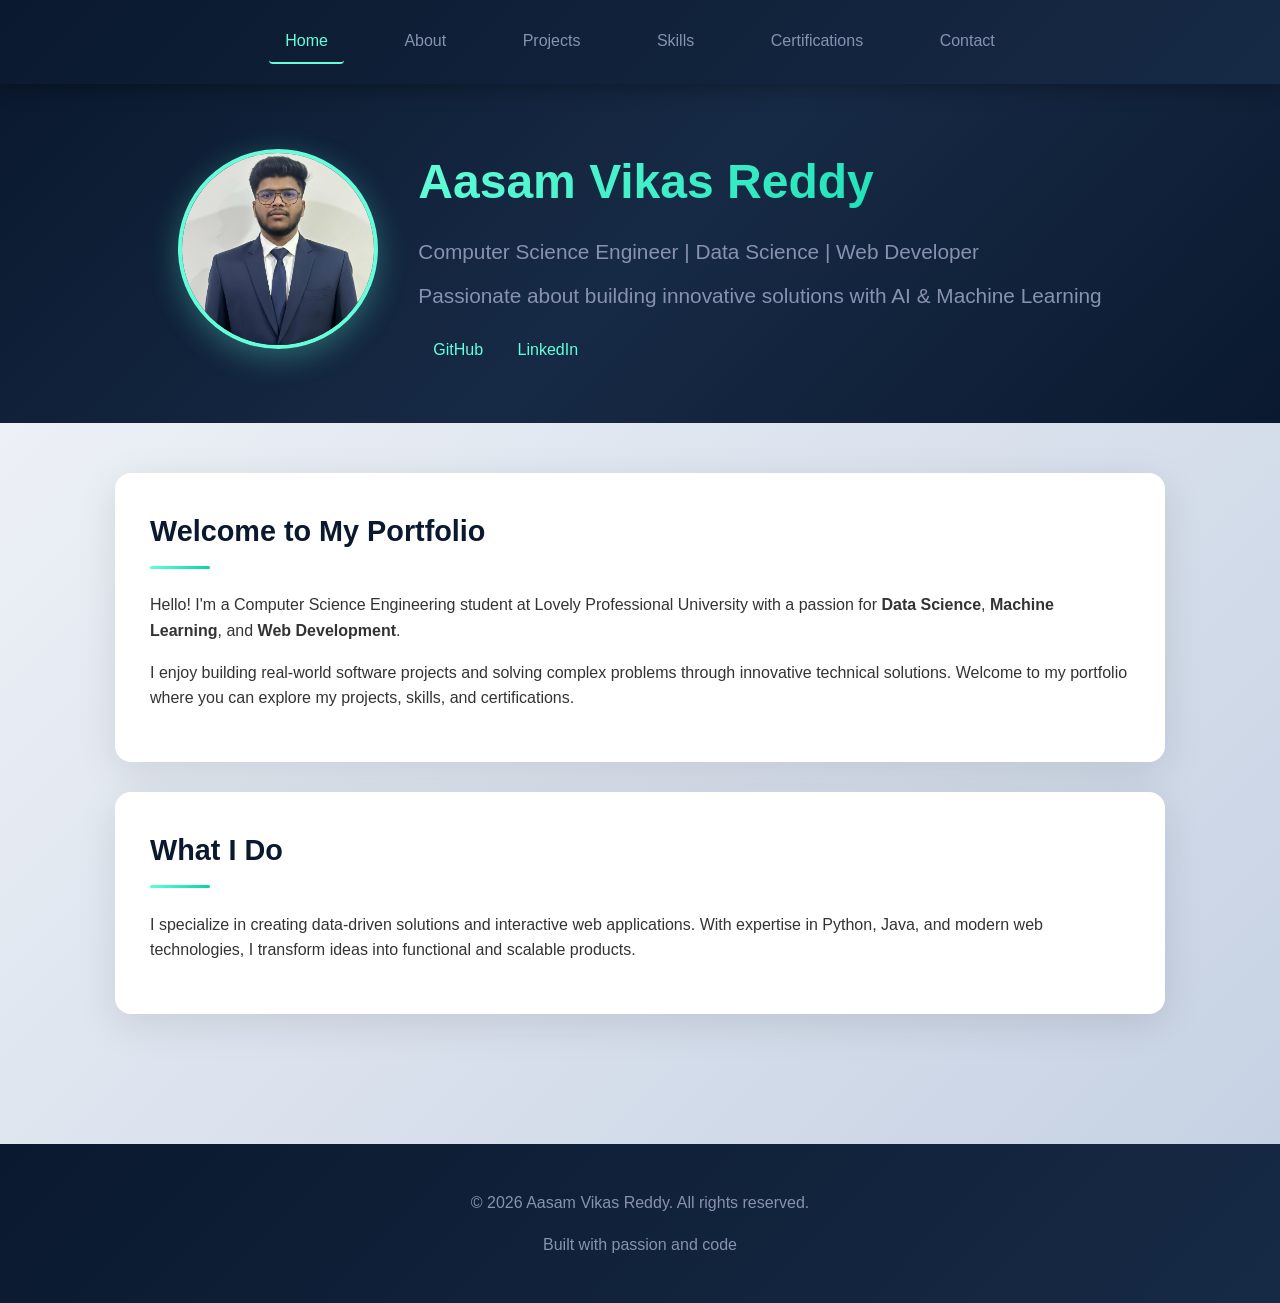
==== index.html @ f4095da7 "Add files via upload" ====
<!DOCTYPE html>
<html lang="en">
<head>
    <meta charset="UTF-8">
    <meta name="viewport" content="width=device-width, initial-scale=1.0">
    <meta name="description" content="Aasam Vikas Reddy - Computer Science Engineer specializing in Data Science, Machine Learning, and Web Development. View my portfolio and projects.">
    <title>Aasam Vikas Reddy | Computer Science Engineer</title>
    <link rel="stylesheet" href="css/style.css">
</head>

<body>

<nav>
    <a href="index.html" class="active">Home</a>
    <a href="about.html">About</a>
    <a href="projects.html">Projects</a>
    <a href="skills.html">Skills</a>
    <a href="certifications.html">Certifications</a>
    <a href="contact.html">Contact</a>
</nav>

<header>
    <div class="header-content">
        <div class="profile-container">
            <img src="profile pic.jpeg" alt="Aasam Vikas Reddy" class="profile-img">
        </div>
        <div class="header-text">
            <h1>Aasam Vikas Reddy</h1>
            <p>Computer Science Engineer | Data Science | Web Developer</p>
            <p>Passionate about building innovative solutions with AI & Machine Learning</p>
            <div class="social-links">
                <a href="https://github.com/Aasamvikasreddy" target="_blank" rel="noopener noreferrer">GitHub</a>
                <a href="https://linkedin.com/in/asamvikas" target="_blank" rel="noopener noreferrer">LinkedIn</a>
            </div>
        </div>
    </div>
</header>

<section>
    <div class="card">
        <h2>Welcome to My Portfolio</h2>
        <p>
            Hello! I'm a Computer Science Engineering student at Lovely Professional University 
            with a passion for <strong>Data Science</strong>, <strong>Machine Learning</strong>, 
            and <strong>Web Development</strong>.
        </p>
        <p>
            I enjoy building real-world software projects and solving complex problems through 
            innovative technical solutions. Welcome to my portfolio where you can explore 
            my projects, skills, and certifications.
        </p>
    </div>

    <div class="card">
        <h2>What I Do</h2>
        <p>
            I specialize in creating data-driven solutions and interactive web applications. 
            With expertise in Python, Java, and modern web technologies, I transform ideas 
            into functional and scalable products.
        </p>
    </div>
</section>

<footer>
    <p>&copy; 2026 Aasam Vikas Reddy. All rights reserved.</p>
    <p>Built with passion and code</p>
</footer>

</body>
</html>
---- css/style.css ----
/* Base Styles */
* {
    box-sizing: border-box;
}

html {
    scroll-behavior: smooth;
}

body {
    font-family: 'Segoe UI', Tahoma, Geneva, Verdana, sans-serif;
    margin: 0;
    background: linear-gradient(135deg, #f5f7fa 0%, #c3cfe2 100%);
    min-height: 100vh;
    line-height: 1.6;
    color: #333;
}

/* Navigation */
nav {
    background: linear-gradient(135deg, #0a192f 0%, #172a45 100%);
    padding: 20px;
    text-align: center;
    position: sticky;
    top: 0;
    z-index: 1000;
    box-shadow: 0 4px 20px rgba(0, 0, 0, 0.3);
}

nav a {
    color: #8892b0;
    margin: 0 20px;
    text-decoration: none;
    font-size: 16px;
    font-weight: 500;
    transition: all 0.3s ease;
    display: inline-block;
    padding: 8px 16px;
    border-radius: 4px;
}

nav a:hover {
    color: #64ffda;
    background: rgba(100, 255, 218, 0.1);
    transform: translateY(-2px);
}

nav a.active {
    color: #64ffda;
    border-bottom: 2px solid #64ffda;
}

/* Header */
header {
    padding: 60px 20px;
    background: linear-gradient(135deg, #0a192f 0%, #172a45 50%, #0a192f 100%);
    color: white;
    position: relative;
    overflow: hidden;
}

/* Header Content - Flexbox for side-by-side layout */
.header-content {
    display: flex;
    align-items: center;
    justify-content: center;
    gap: 40px;
    max-width: 1000px;
    margin: 0 auto;
}

.header-text {
    text-align: left;
}

/* Profile Image */
.profile-container {
    flex-shrink: 0;
}

.profile-img {
    width: 200px;
    height: 200px;
    border-radius: 50%;
    object-fit: cover;
    border: 4px solid #64ffda;
    box-shadow: 0 8px 30px rgba(100, 255, 218, 0.3);
    transition: all 0.3s ease;
    animation: fadeInDown 1s ease;
}

.profile-img:hover {
    transform: scale(1.05);
    box-shadow: 0 12px 40px rgba(100, 255, 218, 0.5);
}

header h1 {
    font-size: 3rem;
    margin: 0 0 15px 0;
    background: linear-gradient(135deg, #64ffda, #00d4aa);
    -webkit-background-clip: text;
    -webkit-text-fill-color: transparent;
    background-clip: text;
    animation: fadeInDown 1s ease;
}

header p {
    font-size: 1.3rem;
    color: #8892b0;
    margin: 10px 0;
    animation: fadeInUp 1s ease 0.2s both;
}

header .social-links {
    margin-top: 25px;
    animation: fadeInUp 1s ease 0.4s both;
}

header .social-links a {
    color: #64ffda;
    text-decoration: none;
    margin: 0 15px;
    font-size: 1rem;
    transition: all 0.3s ease;
}

header .social-links a:hover {
    color: #00d4aa;
    transform: scale(1.1);
}

/* Main Content */
section {
    max-width: 1100px;
    margin: auto;
    padding: 50px 25px;
}

/* Cards */
.card {
    background: white;
    padding: 35px;
    margin-bottom: 30px;
    border-radius: 16px;
    box-shadow: 0 10px 40px rgba(0, 0, 0, 0.1);
    transition: all 0.4s ease;
    animation: fadeInUp 0.8s ease both;
}

.card:nth-child(1) { animation-delay: 0.1s; }
.card:nth-child(2) { animation-delay: 0.2s; }
.card:nth-child(3) { animation-delay: 0.3s; }

.card:hover {
    transform: translateY(-8px);
    box-shadow: 0 20px 60px rgba(0, 0, 0, 0.15);
}

.card h2 {
    color: #0a192f;
    margin-top: 0;
    font-size: 1.8rem;
    position: relative;
    padding-bottom: 15px;
}

.card h2::after {
    content: '';
    position: absolute;
    bottom: 0;
    left: 0;
    width: 60px;
    height: 3px;
    background: linear-gradient(135deg, #64ffda, #00d4aa);
    border-radius: 2px;
}

/* Skills */
.skills-container {
    display: flex;
    flex-wrap: wrap;
    gap: 12px;
    margin-top: 20px;
}

.skills span {
    display: inline-block;
    background: linear-gradient(135deg, #0a192f, #172a45);
    color: #64ffda;
    padding: 10px 20px;
    margin: 6px;
    border-radius: 25px;
    font-size: 0.95rem;
    font-weight: 500;
    transition: all 0.3s ease;
    cursor: default;
    border: 1px solid transparent;
}

.skills span:hover {
    background: linear-gradient(135deg, #64ffda, #00d4aa);
    color: #0a192f;
    transform: scale(1.05);
    box-shadow: 0 5px 20px rgba(100, 255, 218, 0.3);
}

/* Project Cards */
.project-card {
    background: white;
    padding: 30px;
    margin-bottom: 30px;
    border-radius: 16px;
    box-shadow: 0 10px 40px rgba(0, 0, 0, 0.1);
    transition: all 0.4s ease;
    position: relative;
    overflow: hidden;
}

.project-card::before {
    content: '';
    position: absolute;
    top: 0;
    left: 0;
    width: 4px;
    height: 100%;
    background: linear-gradient(135deg, #64ffda, #00d4aa);
    transform: scaleY(0);
    transition: transform 0.3s ease;
    transform-origin: top;
}

.project-card:hover::before {
    transform: scaleY(1);
}

.project-card:hover {
    transform: translateY(-8px);
    box-shadow: 0 20px 60px rgba(0, 0, 0, 0.15);
}

.project-card h3 {
    color: #0a192f;
    margin-top: 0;
    font-size: 1.5rem;
}

.project-card .tech-stack {
    display: flex;
    flex-wrap: wrap;
    gap: 8px;
    margin-top: 15px;
}

.project-card .tech-stack span {
    background: #e6f7ff;
    color: #0a192f;
    padding: 5px 12px;
    border-radius: 15px;
    font-size: 0.85rem;
    font-weight: 500;
}

/* Certifications List */
.cert-list {
    list-style: none;
    padding: 0;
    margin: 0;
}

.cert-list li {
    padding: 20px;
    margin-bottom: 15px;
    background: linear-gradient(135deg, #f8f9fa, #ffffff);
    border-radius: 12px;
    border-left: 4px solid #64ffda;
    transition: all 0.3s ease;
    display: flex;
    align-items: center;
}

.cert-list li::before {
    content: '🏆';
    margin-right: 15px;
    font-size: 1.5rem;
}

.cert-list li:hover {
    transform: translateX(10px);
    box-shadow: 0 5px 20px rgba(0, 0, 0, 0.1);
    background: linear-gradient(135deg, #ffffff, #f0f7ff);
}

/* Contact Section */
.contact-grid {
    display: grid;
    grid-template-columns: repeat(auto-fit, minmax(250px, 1fr));
    gap: 25px;
    margin-top: 30px;
}

.contact-item {
    background: white;
    padding: 30px;
    border-radius: 16px;
    text-align: center;
    box-shadow: 0 10px 40px rgba(0, 0, 0, 0.1);
    transition: all 0.3s ease;
}

.contact-item:hover {
    transform: translateY(-5px);
    box-shadow: 0 15px 50px rgba(0, 0, 0, 0.15);
}

.contact-item .icon {
    font-size: 2.5rem;
    margin-bottom: 15px;
}

.contact-item a {
    color: #0a192f;
    text-decoration: none;
    font-weight: 500;
    transition: color 0.3s ease;
}

.contact-item a:hover {
    color: #64ffda;
}

/* Contact Form */
.contact-form {
    background: white;
    padding: 35px;
    border-radius: 16px;
    box-shadow: 0 10px 40px rgba(0, 0, 0, 0.1);
    margin-top: 30px;
}

.contact-form h3 {
    color: #0a192f;
    margin-top: 0;
}

.form-group {
    margin-bottom: 20px;
}

.form-group label {
    display: block;
    margin-bottom: 8px;
    color: #555;
    font-weight: 500;
}

.form-group input,
.form-group textarea {
    width: 100%;
    padding: 14px 18px;
    border: 2px solid #e0e0e0;
    border-radius: 10px;
    font-size: 1rem;
    transition: all 0.3s ease;
    font-family: inherit;
}

.form-group input:focus,
.form-group textarea:focus {
    outline: none;
    border-color: #64ffda;
    box-shadow: 0 0 0 4px rgba(100, 255, 218, 0.1);
}

.form-group textarea {
    min-height: 150px;
    resize: vertical;
}

.submit-btn {
    background: linear-gradient(135deg, #0a192f, #172a45);
    color: #64ffda;
    padding: 14px 35px;
    border: none;
    border-radius: 10px;
    font-size: 1rem;
    font-weight: 600;
    cursor: pointer;
    transition: all 0.3s ease;
}

.submit-btn:hover {
    background: linear-gradient(135deg, #172a45, #0a192f);
    transform: translateY(-2px);
    box-shadow: 0 10px 30px rgba(0, 0, 0, 0.2);
}

/* Footer */
footer {
    text-align: center;
    padding: 30px;
    background: linear-gradient(135deg, #0a192f, #172a45);
    color: #8892b0;
    margin-top: 50px;
}

footer a {
    color: #64ffda;
    text-decoration: none;
}

footer a:hover {
    text-decoration: underline;
}

/* Animations */
@keyframes fadeInDown {
    from {
        opacity: 0;
        transform: translateY(-30px);
    }
    to {
        opacity: 1;
        transform: translateY(0);
    }
}

@keyframes fadeInUp {
    from {
        opacity: 0;
        transform: translateY(30px);
    }
    to {
        opacity: 1;
        transform: translateY(0);
    }
}

@keyframes fadeIn {
    from { opacity: 0; }
    to { opacity: 1; }
}

@keyframes pulse {
    0%, 100% { transform: scale(1); }
    50% { transform: scale(1.05); }
}

/* Responsive Design */
@media screen and (max-width: 768px) {
    nav {
        padding: 15px 10px;
    }

    nav a {
        display: block;
        margin: 8px 0;
        font-size: 16px;
    }

    .header-content {
        flex-direction: column;
        gap: 25px;
    }

    .header-text {
        text-align: center;
    }

    .profile-img {
        width: 150px;
        height: 150px;
    }

    header h1 {
        font-size: 2rem;
    }

    header p {
        font-size: 1rem;
    }

    section {
        padding: 30px 15px;
    }

    .card {
        padding: 25px;
    }

    .contact-grid {
        grid-template-columns: 1fr;
    }

    .skills span {
        padding: 8px 15px;
        font-size: 0.85rem;
    }
}

@media screen and (max-width: 480px) {
    header {
        padding: 60px 15px;
    }

    header h1 {
        font-size: 1.7rem;
    }

    .card h2 {
        font-size: 1.4rem;
    }

    .project-card {
        padding: 20px;
    }
}

/* Print Styles */
@media print {
    nav, footer, .contact-form {
        display: none;
    }

    body {
        background: white;
    }

    .card {
        box-shadow: none;
        border: 1px solid #ddd;
    }
}
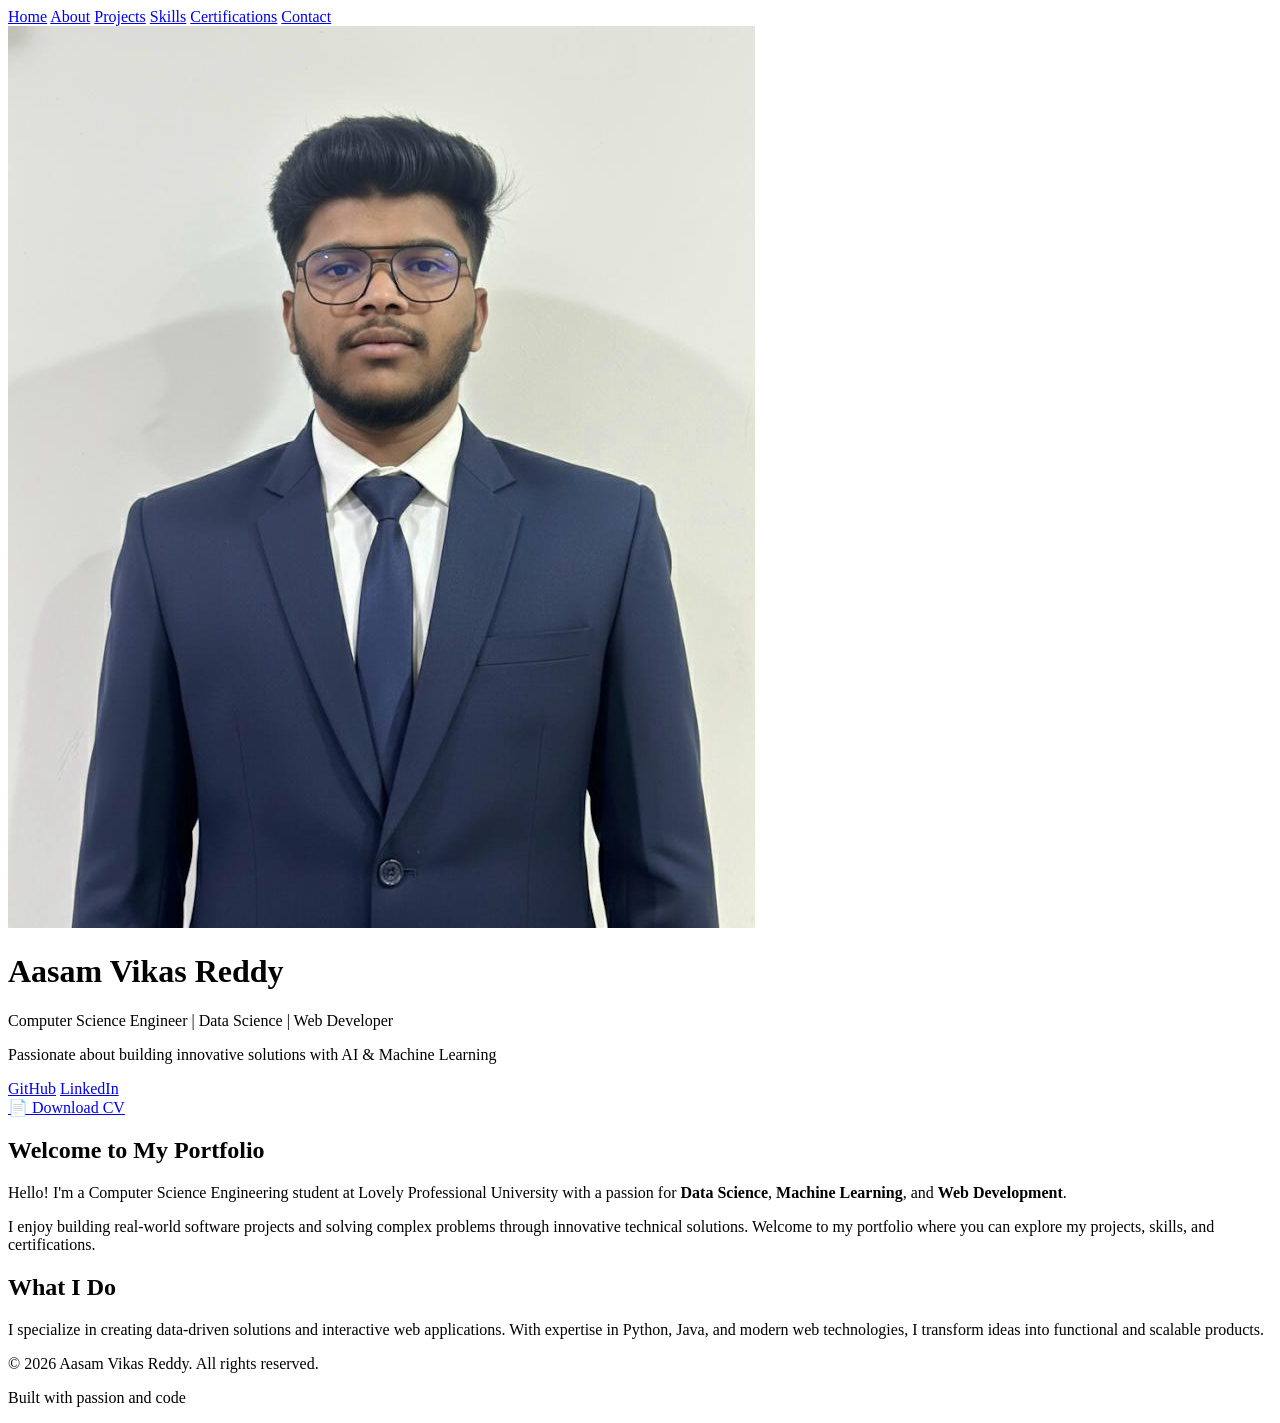
==== commit 3f982b30: "updation" ====
--- a/index.html
+++ b/index.html
@@ -31,6 +31,9 @@
             <div class="social-links">
                 <a href="https://github.com/Aasamvikasreddy" target="_blank" rel="noopener noreferrer">GitHub</a>
                 <a href="https://linkedin.com/in/asamvikas" target="_blank" rel="noopener noreferrer">LinkedIn</a>
+            </div>
+            <div class="cv-download">
+                <a href="AasamVikas_CV_2005 2.pdf" class="cv-download-btn" download>📄 Download CV</a>
             </div>
         </div>
     </div>
